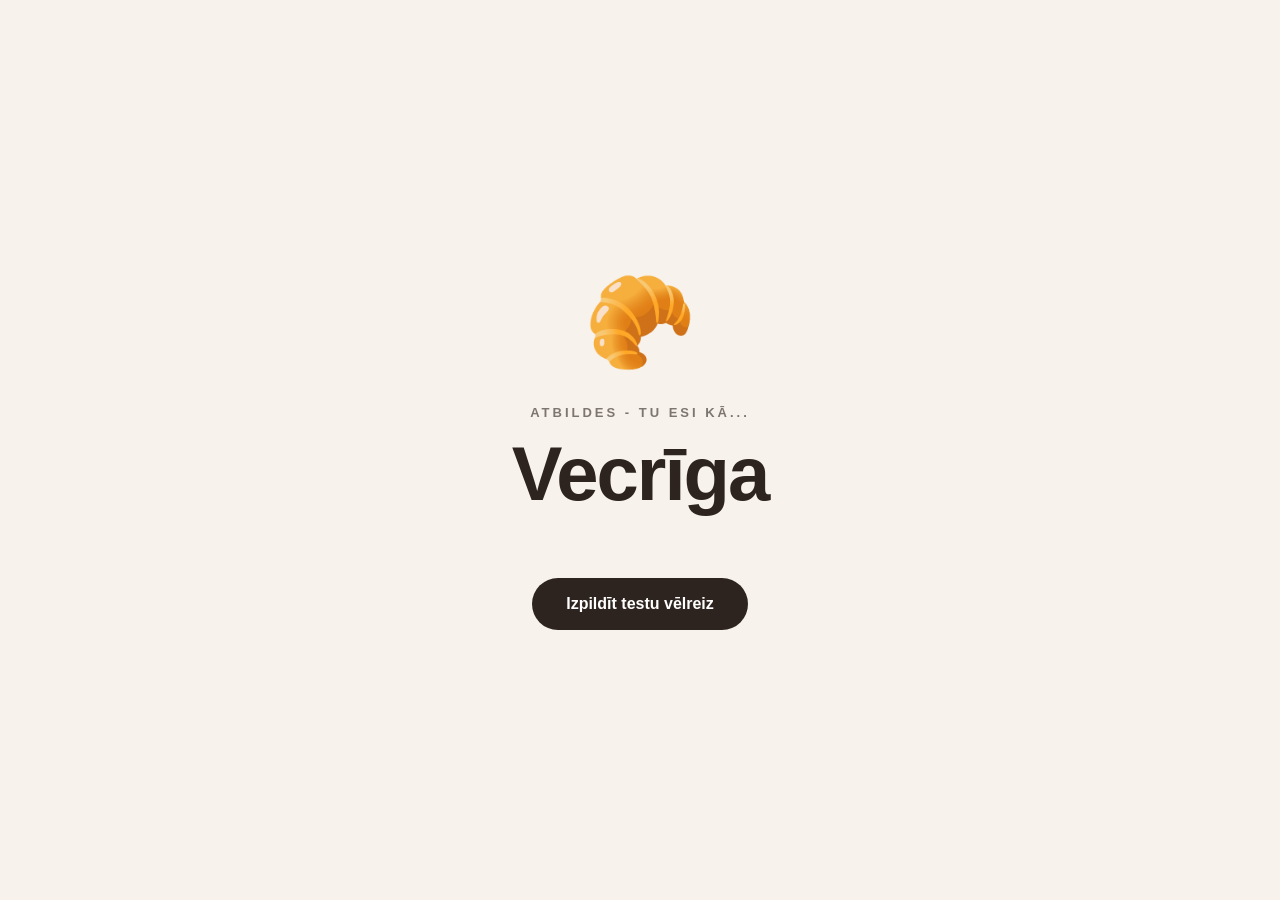
==== result.html @ b775a88b "First push" ====
<!DOCTYPE html>
<html lang="lv">

<head>

    <meta charset="UTF-8">

    <meta
        name="viewport"
        content="width=device-width, initial-scale=1.0">

    <title id="page-title">
        Tavs rezultāts
    </title>

    <link
        rel="stylesheet"
        href="style.css">

</head>


<body>

    <main class="app">

        <section class="screen landing-screen">

            <div class="landing-content">

                <div class="pastry-placeholder">
                    🥐
                </div>

                <p class="eyebrow" id="result-eyebrow">
                    ATBILDES - TU ESI KĀ...
                </p>

                <h1 id="result-title">
                    Vecrīga
                </h1>

                <p
                    class="landing-description"
                    id="result-description">
                </p>


                <button
                    class="primary-button"
                    id="restart-button"
                    onclick="restartQuiz()">

                    Izpildīt testu vēlreiz

                </button>

            </div>

        </section>

    </main>


    <script>

        /*
         * Get language
         */

        const language =
            localStorage.getItem("quizLanguage") || "lv";


        /*
         * Get result
         */

        const result =
            localStorage.getItem("quizResult");


        /*
         * Result content
         */

        const results = {

            vecriga: {

                lv: {
                    name: "Vecrīga",

                    description:
                        "Personība ar vieglu un draudzīgu raksturu, kam Rīgā daudz draugu un būs vēl vairāk. Cilvēks - svētki / rada svētku sajūtu ar savu klātbūtni. Ar izsmalcinātu gaumi, bet bez grama snobisma."
                },

                en: {
                    name: "Cream Puff / Vecrīga",

                    description:
                        "A personality with a lighthearted and friendly nature who has many friends in Riga and will have even more. The life of the party—creating a festive mood just by being there. Refined taste, but without a single grain of snobbery."
                }

            },


            piradzins: {

                lv: {
                    name: "Pīrādziņš",

                    description:
                        "Pamatīgs, uzticams, nosvērts raksturs. Jauniem darbiem “jānobriest”. Spēj rast domubiedrus gan gaļēdāju, gan veģetāriešu kompānijās."
                },

                en: {
                    name: "Pīrādziņš / Bacon Bun",

                    description:
                        'A solid, reliable, and grounded character. Ideas need to "rise" before taking action. Able to find like-minded people in both meat-eater and vegetarian groups.'
                }

            },


            austina: {

                lv: {
                    name: "Austiņa",

                    description:
                        "Rotaļīgs, daudžķautņains raksturs. Rada sajūtu, ka vienlaikus spēj atrasties vairākās vietās. Dažiem atgādina sirdi (sirsnīga daba), citiem ausi (ieklausās citos)."
                },

                en: {
                    name: "Palmier / Austiņa",

                    description:
                        "A playful, multifaceted character. Gives off the feeling of being in multiple places at once. Reminds some of a heart (warm-hearted nature) and others of an ear (a good listener)."
                }

            },


            biezpienmaize: {

                lv: {
                    name: "Biezpienmaize",

                    description:
                        "Cilvēks, kas vienmēr māk “uzlikt punktiņu uz i” - gan svētkos, gan darba dienās. Mierinoša un komfortu radoša būtība - šī cilvēka klātbūtne vienmēr ir laba un veselīga izvēle."
                },

                en: {
                    name: "Curd Cake / Biezpienmaize",

                    description:
                        'Someone who always knows how to "dot the i\'s"—both on holidays and workdays. A comforting and cozy nature—this person\'s presence is always a good and wholesome choice.'
                }

            }

        };


        /*
         * Text around the result
         */

        const interfaceText = {

            lv: {
                eyebrow: "ATBILDES - TU ESI KĀ...",
                restart: "Izpildīt testu vēlreiz",
                pageTitle: "Tavs rezultāts"
            },

            en: {
                eyebrow: "RESULTS — YOU ARE LIKE A...",
                restart: "Take the test again",
                pageTitle: "Your result"
            }

        };


        /*
         * Get the correct result content
         */

        const resultData =
            results[result][language];


        /*
         * Update page
         */

        document.documentElement.lang =
            language;


        document.getElementById(
            "page-title"
        ).textContent =
            interfaceText[language].pageTitle;


        document.getElementById(
            "result-eyebrow"
        ).textContent =
            interfaceText[language].eyebrow;


        document.getElementById(
            "result-title"
        ).textContent =
            resultData.name;


        document.getElementById(
            "result-description"
        ).textContent =
            resultData.description;


        document.getElementById(
            "restart-button"
        ).textContent =
            interfaceText[language].restart;


        /*
         * Restart quiz
         */

        function restartQuiz() {

            localStorage.removeItem(
                "quizAnswers"
            );

            localStorage.removeItem(
                "quizScores"
            );

            localStorage.removeItem(
                "quizResult"
            );

            window.location.href =
                "index.html";

        }

    </script>

</body>

</html>
---- style.css ----
/* =========================
   GENERAL
========================= */

* {
    box-sizing: border-box;
    margin: 0;
    padding: 0;
}

html,
body {
    width: 100%;
    min-height: 100%;
}

body {
    font-family: Arial, Helvetica, sans-serif;
    background: #f7f2eb;
    color: #2d241f;
}


/* =========================
   APP
========================= */

.app {
    width: 100%;
    min-height: 100vh;
    overflow: hidden;
}


/* =========================
   SCREENS
========================= */

.screen {
    min-height: 100vh;
    width: 100%;

    display: flex;
    align-items: center;
    justify-content: center;

    padding: 40px 20px;

    transition:
        opacity 0.4s ease,
        transform 0.4s ease;
}

.hidden {
    display: none;
}


/* =========================
   LANDING PAGE
========================= */

.landing-screen {
    text-align: center;
}

.landing-content {
    width: 100%;
    max-width: 700px;

    display: flex;
    flex-direction: column;
    align-items: center;
}


/* Temporary pastry */

.pastry-placeholder {
    font-size: 90px;
    margin-bottom: 30px;

    animation: floatingPastry 3s ease-in-out infinite;
}

@keyframes floatingPastry {

    0% {
        transform: translateY(0);
    }

    50% {
        transform: translateY(-10px);
    }

    100% {
        transform: translateY(0);
    }

}


/* Small title */

.eyebrow {
    font-size: 13px;
    letter-spacing: 3px;
    font-weight: bold;

    margin-bottom: 18px;

    opacity: 0.6;
}


/* Main title */

h1 {
    font-size: clamp(42px, 7vw, 76px);
    line-height: 0.95;
    letter-spacing: -2px;

    margin-bottom: 28px;
}


/* Description */

.landing-description {
    max-width: 500px;

    font-size: 18px;
    line-height: 1.6;

    opacity: 0.7;

    margin-bottom: 40px;
}

/* =========================
   LANGUAGE SWITCHER
========================= */

.language-switcher {
    display: flex;
    align-items: center;
    gap: 8px;

    margin-bottom: 20px;

    font-size: 14px;
    font-weight: bold;
}

.language-button {
    border: none;
    background: transparent;

    padding: 4px;

    font-size: 16px;
    font-weight: bold;

    color: #2d241f;

    opacity: 0.35;

    cursor: pointer;

    transition: opacity 0.2s ease;
}

.language-button:hover {
    opacity: 0.7;
}

.language-button.active {
    opacity: 1;
}

/* =========================
   BUTTON
========================= */

.primary-button {
    border: none;

    padding: 17px 34px;

    border-radius: 100px;

    background: #2d241f;
    color: white;

    font-size: 16px;
    font-weight: bold;

    cursor: pointer;

    transition:
        transform 0.2s ease,
        opacity 0.2s ease;
}

.primary-button:hover {
    transform: translateY(-2px);
}

.primary-button:active {
    transform: translateY(0);
}

.primary-button:disabled {
    opacity: 0.35;
    cursor: not-allowed;
}

.primary-button:disabled:hover {
    transform: none;
}


/* =========================
   QUIZ
========================= */

.quiz-container {
    width: 100%;
    max-width: 720px;
}


/* Quiz header */

.quiz-header {
    margin-bottom: 70px;
}

#question-counter {
    display: block;

    font-size: 14px;
    font-weight: bold;

    margin-bottom: 12px;

    opacity: 0.6;
}


/* Progress bar */

.progress-track {
    width: 100%;
    height: 5px;

    background: rgba(45, 36, 31, 0.12);

    border-radius: 100px;

    overflow: hidden;
}

.progress-bar {
    height: 100%;
    width: 8.333%;

    background: #2d241f;

    border-radius: 100px;

    transition: width 0.4s ease;
}


/* =========================
   QUESTION
========================= */

.question-container {
    transition:
        opacity 0.25s ease,
        transform 0.25s ease;
}

.question-number {
    font-size: 12px;
    font-weight: bold;

    letter-spacing: 2px;

    opacity: 0.45;

    margin-bottom: 15px;
}

#question-text {
    font-size: clamp(30px, 5vw, 48px);
    line-height: 1.1;

    letter-spacing: -1px;

    margin-bottom: 40px;
}


/* =========================
   ANSWERS
========================= */

.answers-container {
    display: flex;
    flex-direction: column;
    gap: 12px;
}

.answer-button {
    width: 100%;

    padding: 20px 22px;

    border: 2px solid rgba(45, 36, 31, 0.15);

    border-radius: 14px;

    background: transparent;

    color: #2d241f;

    text-align: left;

    font-size: 17px;

    cursor: pointer;

    transition:
        background 0.2s ease,
        border-color 0.2s ease,
        transform 0.2s ease;
}

.answer-button:hover {
    border-color: #2d241f;
    transform: translateX(4px);
}

.answer-button.selected {
    background: #2d241f;
    border-color: #2d241f;
    color: white;
}


/* Next button */

.next-button {
    margin-top: 35px;
}


/* =========================
   MOBILE
========================= */

@media (max-width: 600px) {

    .screen {
        padding: 30px 18px;
    }

    .pastry-placeholder {
        font-size: 70px;
    }

    h1 {
        letter-spacing: -1px;
    }

    .landing-description {
        font-size: 16px;
    }

    .quiz-header {
        margin-bottom: 50px;
    }

    #question-text {
        margin-bottom: 30px;
    }

    .answer-button {
        padding: 17px;
        font-size: 16px;
    }

}
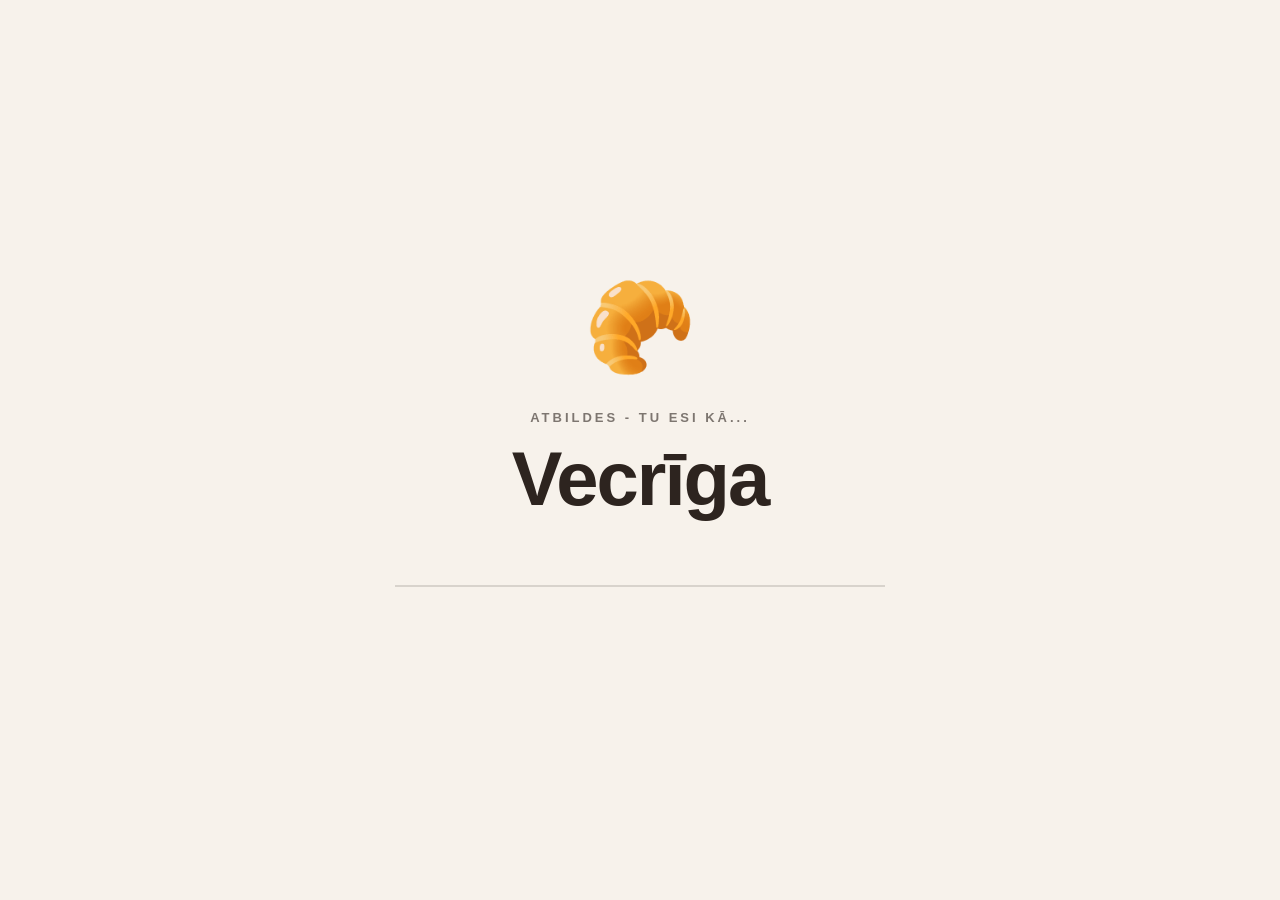
==== commit e2452def: "Update text and button at result page" ====
--- a/result.html
+++ b/result.html
@@ -45,15 +45,19 @@
                     id="result-description">
                 </p>
 
-
-                <button
-                    class="primary-button"
-                    id="restart-button"
-                    onclick="restartQuiz()">
-
-                    Izpildīt testu vēlreiz
-
-                </button>
+                <div class="bakery-link-section">
+
+                    <p class="bakery-link-text" id="bakery-link-text"></p>
+
+                    <a
+                        class="bakery-link"
+                        id="bakery-link"
+                        href=""
+                        target="_blank"
+                        rel="noopener noreferrer">
+                    </a>
+
+                </div>
 
             </div>
 
@@ -92,14 +96,14 @@
                     name: "Vecrīga",
 
                     description:
-                        "Personība ar vieglu un draudzīgu raksturu, kam Rīgā daudz draugu un būs vēl vairāk. Cilvēks - svētki / rada svētku sajūtu ar savu klātbūtni. Ar izsmalcinātu gaumi, bet bez grama snobisma."
-                },
-
-                en: {
-                    name: "Cream Puff / Vecrīga",
-
-                    description:
-                        "A personality with a lighthearted and friendly nature who has many friends in Riga and will have even more. The life of the party—creating a festive mood just by being there. Refined taste, but without a single grain of snobbery."
+                        "Jūs esat personība ar vieglu, gaisīgu un draudzīgu raksturu, kam Rīgā šobrīd daudz draugu un būs vēl vairāk. Cilvēks - svētki, kas līdzcilvēkos rada prieku ar savu klātbūtni. Visi, kas Jūs pazīst, var apliecināt, ka Jums piemīt izsmalcināta gaume, bet ne grama snobisma."
+                },
+
+                en: {
+                    name: "Vecrīga (Cream Puff)",
+
+                    description:
+                        "You are a personality with a light, airy, and friendly nature, who currently has many friends in Riga and will soon have even more. A true life of the party, creating joy in those around you simply with your presence. Everyone who knows you can attest that you possess refined taste without a single grain of snobbery."
                 }
 
             },
@@ -111,14 +115,14 @@
                     name: "Pīrādziņš",
 
                     description:
-                        "Pamatīgs, uzticams, nosvērts raksturs. Jauniem darbiem “jānobriest”. Spēj rast domubiedrus gan gaļēdāju, gan veģetāriešu kompānijās."
-                },
-
-                en: {
-                    name: "Pīrādziņš / Bacon Bun",
-
-                    description:
-                        'A solid, reliable, and grounded character. Ideas need to "rise" before taking action. Able to find like-minded people in both meat-eater and vegetarian groups.'
+                        "Jums piemīt pamatīgs, uzticams un nosvērts raksturs. Jums svarīgas tradīcijas un savas saknes, bet vienlaikus esat gatavs arī jauniem piedzīvojumiem un eksperimentiem. Pirms jauniem darbiem Jums gan kartīgi “jānobriest”, bet tad esat spējīgs gandrīz uz visu. Jums piemīt talants rast domubiedrus gan gaļēdāju, gan veģetāriešu kompānijās."
+                },
+
+                en: {
+                    name: "Pīrādziņš (Traditional pastry pie)",
+
+                    description:
+                        'You possess a solid, reliable, and grounded character. Traditions and your roots are important to you, but at the same time, you are always ready for new adventures and experiments. Before diving into new endeavors, you do need proper time to "rise," but once you do, you are capable of almost anything. You have a knack for finding common ground in both meat-eater and vegetarian crowds alike.'
                 }
 
             },
@@ -130,14 +134,14 @@
                     name: "Austiņa",
 
                     description:
-                        "Rotaļīgs, daudžķautņains raksturs. Rada sajūtu, ka vienlaikus spēj atrasties vairākās vietās. Dažiem atgādina sirdi (sirsnīga daba), citiem ausi (ieklausās citos)."
-                },
-
-                en: {
-                    name: "Palmier / Austiņa",
-
-                    description:
-                        "A playful, multifaceted character. Gives off the feeling of being in multiple places at once. Reminds some of a heart (warm-hearted nature) and others of an ear (a good listener)."
+                        "Jums piemīt rotaļīgs, pārsteidzošs un daudžķautņains raksturs, kas draugiem atklājas kārtu pēc kārtas. Jūs radāt sajūtu, ka spējat atrasties vairākās vietās vienlaikus un ar savu klātbūtni piepildīt jebkuru telpu. Daži no draugiem Jūs salīdzina ar sirdi, izceļot Jūsu sirsnīgo dabu, citiem Jūs atgādināt ausi, jo spējat ieklausīties citos."
+                },
+
+                en: {
+                    name: "Austiņa (Palmier)",
+
+                    description:
+                        "You have a playful, surprising, and multifaceted character that unfolds layer by layer to your friends. You give off the feeling that you can be in multiple places at once, filling any room with your energy. Some of your friends compare you to a heart, highlighting your warm nature, while others say you remind them of an ear, as you always know how to truly listen to others."
                 }
 
             },
@@ -149,14 +153,14 @@
                     name: "Biezpienmaize",
 
                     description:
-                        "Cilvēks, kas vienmēr māk “uzlikt punktiņu uz i” - gan svētkos, gan darba dienās. Mierinoša un komfortu radoša būtība - šī cilvēka klātbūtne vienmēr ir laba un veselīga izvēle."
-                },
-
-                en: {
-                    name: "Curd Cake / Biezpienmaize",
-
-                    description:
-                        'Someone who always knows how to "dot the i\'s"—both on holidays and workdays. A comforting and cozy nature—this person\'s presence is always a good and wholesome choice.'
+                        "Jūs esat cilvēks, kas ikvienā dzīvēs situācijā māk “uzlikt punktiņu uz i” - gan svētkos, gan darba dienās. Jūs apzināties savu vērtību un nemēģināt izlikties par to, kas neesat. Jums viss dzīvē ir veselīgā balansā - Jums piemīt gan biezpiena nosvērtība, gan cukursaldā rakstura puse, gan pilnīgi noteikti - vairāk kā viena rakstura rozīnīte. Jūsu klātbūtne līdzcilvēkos rada miera un komfortu sajūtu - visi zina, ka uz Jums var paļauties un Jūsu draudzība ir veselīga dzīves izvēle."
+                },
+
+                en: {
+                    name: "Biezpienmaize (Curd Cake)",
+
+                    description:
+                        `You know how to "dot the i" in any situation - on holidays and workdays alike. You know your worth and never try to pretend to be someone you're not. Everything in your life is in healthy balance - you have the groundedness of cottage cheese, a sweet-as-sugar side, and most definitely more than one "raisin" (spark) in your personality. Your presence brings a sense of peace and comfort to those around you; everyone knows they can rely on you and that your friendship is a wholesome choice in life.`
                 }
 
             }
@@ -171,15 +175,17 @@
         const interfaceText = {
 
             lv: {
-                eyebrow: "ATBILDES - TU ESI KĀ...",
-                restart: "Izpildīt testu vēlreiz",
-                pageTitle: "Tavs rezultāts"
+                eyebrow: "TU ESI KĀ...",
+                pageTitle: "Tavs rezultāts",
+                bakeryText: "Rīgas labākās Vecrīgas un citas smalkmaizītes meklējiet",
+                bakeryUrl: "https://rigabakeries.lv/"
             },
 
             en: {
-                eyebrow: "RESULTS — YOU ARE LIKE A...",
-                restart: "Take the test again",
-                pageTitle: "Your result"
+                eyebrow: "YOU ARE LIKE A...",
+                pageTitle: "Your result",
+                bakeryText: "Find Riga's best Vecrīgas and other delicious pastries at",
+                bakeryUrl: "https://rigabakeries.lv/en"
             }
 
         };
@@ -223,37 +229,27 @@
             "result-description"
         ).textContent =
             resultData.description;
-
-
-        document.getElementById(
-            "restart-button"
-        ).textContent =
-            interfaceText[language].restart;
+        
+        document.getElementById(
+            "bakery-link-text"
+        ).textContent =
+            interfaceText[language].bakeryText;
+
+
+        const bakeryLink =
+            document.getElementById("bakery-link");
+
+        bakeryLink.href =
+            interfaceText[language].bakeryUrl;
+
+        bakeryLink.textContent =
+            interfaceText[language].bakeryUrl;
 
 
         /*
          * Restart quiz
          */
 
-        function restartQuiz() {
-
-            localStorage.removeItem(
-                "quizAnswers"
-            );
-
-            localStorage.removeItem(
-                "quizScores"
-            );
-
-            localStorage.removeItem(
-                "quizResult"
-            );
-
-            window.location.href =
-                "index.html";
-
-        }
-
     </script>
 
 </body>
--- a/style.css
+++ b/style.css
@@ -136,6 +136,43 @@
 
     margin-bottom: 40px;
 }
+/*BAKERY LINK RESULT PAGE */
+
+.bakery-link-text {
+    
+    margin-bottom: 8px;
+
+    font-size: 16px;
+    line-height: 1.6;
+
+    color: #2d241f;
+    opacity: 0.7;
+}
+
+.bakery-link {
+    color: #2d241f;
+
+    font-size: 16px;
+    line-height: 1.6;
+
+    opacity: 0.7;
+
+    text-decoration: underline;
+
+    transition: opacity 0.2s ease;
+}
+
+.bakery-link:hover {
+    opacity: 1;
+}
+
+.bakery-link-section {
+    width: 70%;
+    margin-top: 1px;
+    padding-top: 30px;
+
+    border-top: 2px solid rgba(45, 36, 31, 0.15);
+}
 
 /* =========================
    LANGUAGE SWITCHER
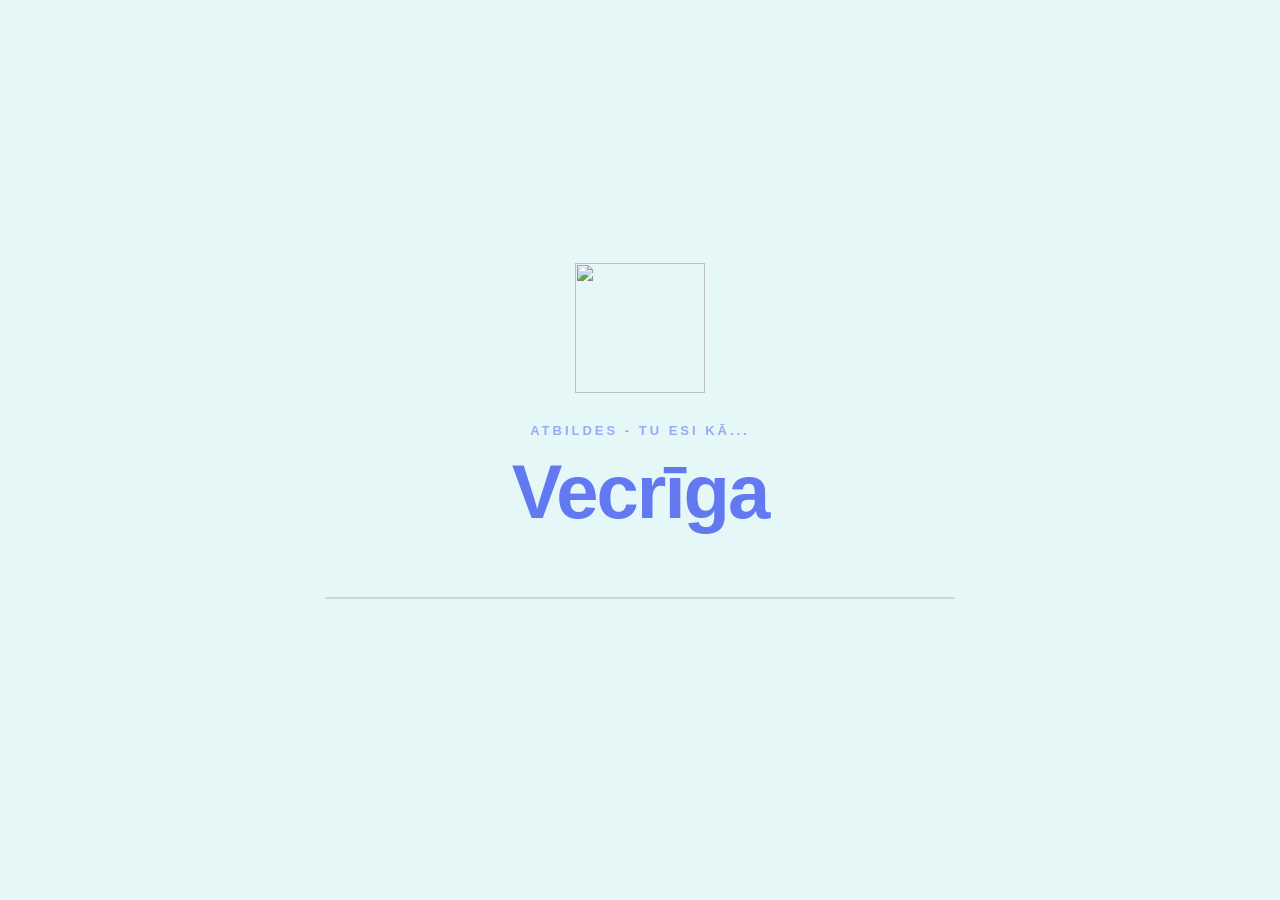
==== commit dd3058b1: "final" ====
--- a/result.html
+++ b/result.html
@@ -28,8 +28,8 @@
 
             <div class="landing-content">
 
-                <div class="pastry-placeholder">
-                    🥐
+                <div class="pastry-placeholder result-image-container">
+                    <img id="result-image" src="" alt="">
                 </div>
 
                 <p class="eyebrow" id="result-eyebrow">
@@ -84,6 +84,15 @@
             localStorage.getItem("quizResult");
 
 
+    
+        const resultImages = {
+            vecriga: "images/vecriga.png",
+            piradzins: "images/piradzins.png",
+            austina: "images/austina.png",
+            biezpienmaize: "images/biezpienmaize.png"
+        };
+
+
         /*
          * Result content
          */
@@ -198,6 +207,14 @@
         const resultData =
             results[result][language];
 
+        const resultImage =
+            document.getElementById("result-image");
+
+        resultImage.src =
+            resultImages[result];
+
+        resultImage.alt =
+            resultData.name;
 
         /*
          * Update page
--- a/style.css
+++ b/style.css
@@ -13,11 +13,11 @@
     width: 100%;
     min-height: 100%;
 }
-
+/*#f7f2eb*/
 body {
     font-family: Arial, Helvetica, sans-serif;
-    background: #f7f2eb;
-    color: #2d241f;
+    background: #e5f8f7;
+    color: #6279f2;
 }
 
 
@@ -81,6 +81,26 @@
     margin-bottom: 30px;
 
     animation: floatingPastry 3s ease-in-out infinite;
+}
+
+.result-image-container {
+    width: 130px;
+    height: 130px;
+
+    margin-bottom: 30px;
+
+    display: flex;
+    align-items: center;
+    justify-content: center;
+
+    overflow: hidden;
+}
+
+.result-image-container img {
+    width: 100%;
+    height: 100%;
+
+    object-fit: contain;
 }
 
 @keyframes floatingPastry {
@@ -142,17 +162,17 @@
     
     margin-bottom: 8px;
 
-    font-size: 16px;
+    font-size: 18px;
     line-height: 1.6;
 
-    color: #2d241f;
+    color: #6279f2;
     opacity: 0.7;
 }
 
 .bakery-link {
-    color: #2d241f;
-
-    font-size: 16px;
+    color: #6279f2;
+
+    font-size: 18px;
     line-height: 1.6;
 
     opacity: 0.7;
@@ -167,7 +187,7 @@
 }
 
 .bakery-link-section {
-    width: 70%;
+    width: 90%;
     margin-top: 1px;
     padding-top: 30px;
 
@@ -198,7 +218,7 @@
     font-size: 16px;
     font-weight: bold;
 
-    color: #2d241f;
+    color: #6279f2;
 
     opacity: 0.35;
 
@@ -226,7 +246,7 @@
 
     border-radius: 100px;
 
-    background: #2d241f;
+    background: #6279f2;
     color: white;
 
     font-size: 16px;
@@ -302,7 +322,7 @@
     height: 100%;
     width: 8.333%;
 
-    background: #2d241f;
+    background: #6279f2;
 
     border-radius: 100px;
 
@@ -354,7 +374,7 @@
 .answer-button {
     width: 100%;
 
-    padding: 20px 22px;
+    padding: 0;
 
     border: 2px solid rgba(45, 36, 31, 0.15);
 
@@ -362,13 +382,15 @@
 
     background: transparent;
 
-    color: #2d241f;
+    color: #6279f2;
 
     text-align: left;
 
     font-size: 17px;
 
     cursor: pointer;
+
+    overflow: hidden;
 
     transition:
         background 0.2s ease,
@@ -376,15 +398,46 @@
         transform 0.2s ease;
 }
 
+
 .answer-button:hover {
-    border-color: #2d241f;
+    border-color: #6279f2;
+
     transform: translateX(4px);
 }
 
+
 .answer-button.selected {
-    background: #2d241f;
-    border-color: #2d241f;
+    background: #6279f2;
+
+    border-color: #6279f2;
+
     color: white;
+}
+
+
+/* =========================
+ANSWER IMAGE
+========================= */
+
+.answer-image {
+    display: block;
+    width: 100%;
+    height: clamp(140px, 20vw, 200px);
+    object-fit: cover;
+    object-position: center;
+}
+
+
+/* =========================
+ANSWER TEXT
+========================= */
+
+.answer-text {
+    display: block;
+
+    padding: 18px 22px;
+
+    line-height: 1.4;
 }
 
 
@@ -426,7 +479,7 @@
     }
 
     .answer-button {
-        padding: 17px;
+        padding: 0;
         font-size: 16px;
     }
 
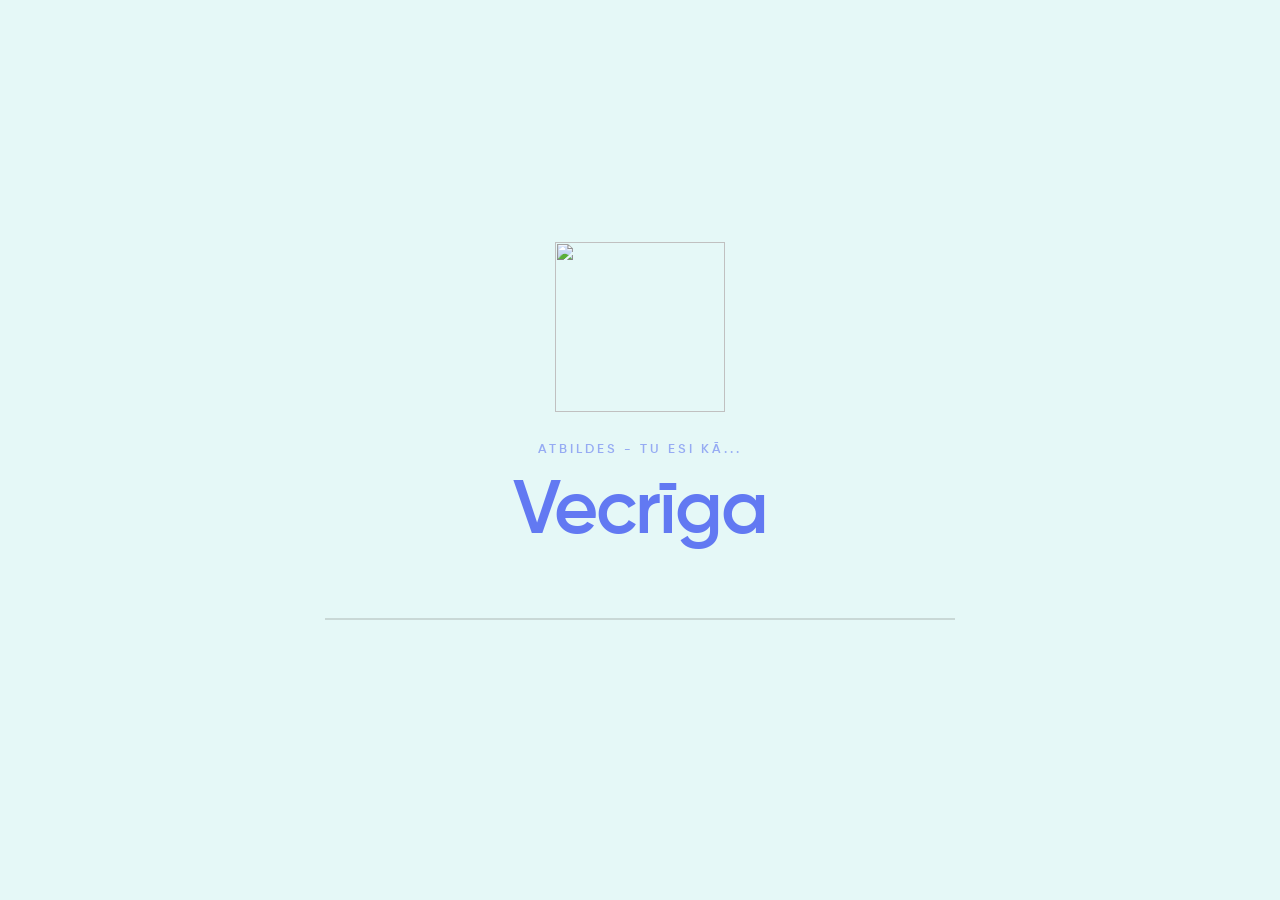
==== commit aff22e95: "Font, grammar, result and landing images" ====
--- a/result.html
+++ b/result.html
@@ -86,10 +86,10 @@
 
     
         const resultImages = {
-            vecriga: "images/vecriga.png",
-            piradzins: "images/piradzins.png",
-            austina: "images/austina.png",
-            biezpienmaize: "images/biezpienmaize.png"
+            vecriga: "images/vecriga.webp",
+            piradzins: "images/piradzins.webp",
+            austina: "images/austina.webp",
+            biezpienmaize: "images/biezpienmaize.webp"
         };
 
 
@@ -162,7 +162,7 @@
                     name: "Biezpienmaize",
 
                     description:
-                        "Jūs esat cilvēks, kas ikvienā dzīvēs situācijā māk “uzlikt punktiņu uz i” - gan svētkos, gan darba dienās. Jūs apzināties savu vērtību un nemēģināt izlikties par to, kas neesat. Jums viss dzīvē ir veselīgā balansā - Jums piemīt gan biezpiena nosvērtība, gan cukursaldā rakstura puse, gan pilnīgi noteikti - vairāk kā viena rakstura rozīnīte. Jūsu klātbūtne līdzcilvēkos rada miera un komfortu sajūtu - visi zina, ka uz Jums var paļauties un Jūsu draudzība ir veselīga dzīves izvēle."
+                        "Jūs esat cilvēks, kas ikvienā dzīvēs situācijā māk “uzlikt punktiņu uz i” - gan svētkos, gan darba dienās. Jūs apzināties savu vērtību un nemēģināt izlikties par to, kas neesat. Jums viss dzīvē ir veselīgā balansā - Jums piemīt gan biezpiena nosvērtība, gan cukursaldā rakstura puse, gan pilnīgi noteikti - vairāk kā viena rakstura rozīnīte. Jūsu klātbūtne līdzcilvēkos rada miera un komforta sajūtu - visi zina, ka uz Jums var paļauties un Jūsu draudzība ir veselīga dzīves izvēle."
                 },
 
                 en: {
--- a/style.css
+++ b/style.css
@@ -1,6 +1,12 @@
 /* =========================
    GENERAL
 ========================= */
+@font-face {
+    font-family: "MyFont";
+    src: url("fonts/Gilroy-SemiBold.ttf") format("truetype");
+    font-weight: 600;
+    font-style: normal;
+}
 
 * {
     box-sizing: border-box;
@@ -15,9 +21,13 @@
 }
 /*#f7f2eb*/
 body {
-    font-family: Arial, Helvetica, sans-serif;
+    font-family: "MyFont", sans-serif;
     background: #e5f8f7;
     color: #6279f2;
+}
+
+button {
+    font-family: inherit;
 }
 
 
@@ -83,9 +93,24 @@
     animation: floatingPastry 3s ease-in-out infinite;
 }
 
+.pastry-placeholder img {
+    width: 200px;
+    height: 200px;
+    object-fit: contain;
+    display: block;
+}
+
+
+.landing-image-container img {
+    width: 100%;
+    height: 100%;
+
+    object-fit: contain;
+}
+
 .result-image-container {
-    width: 130px;
-    height: 130px;
+    width: 170px;
+    height: 170px;
 
     margin-bottom: 30px;
 
